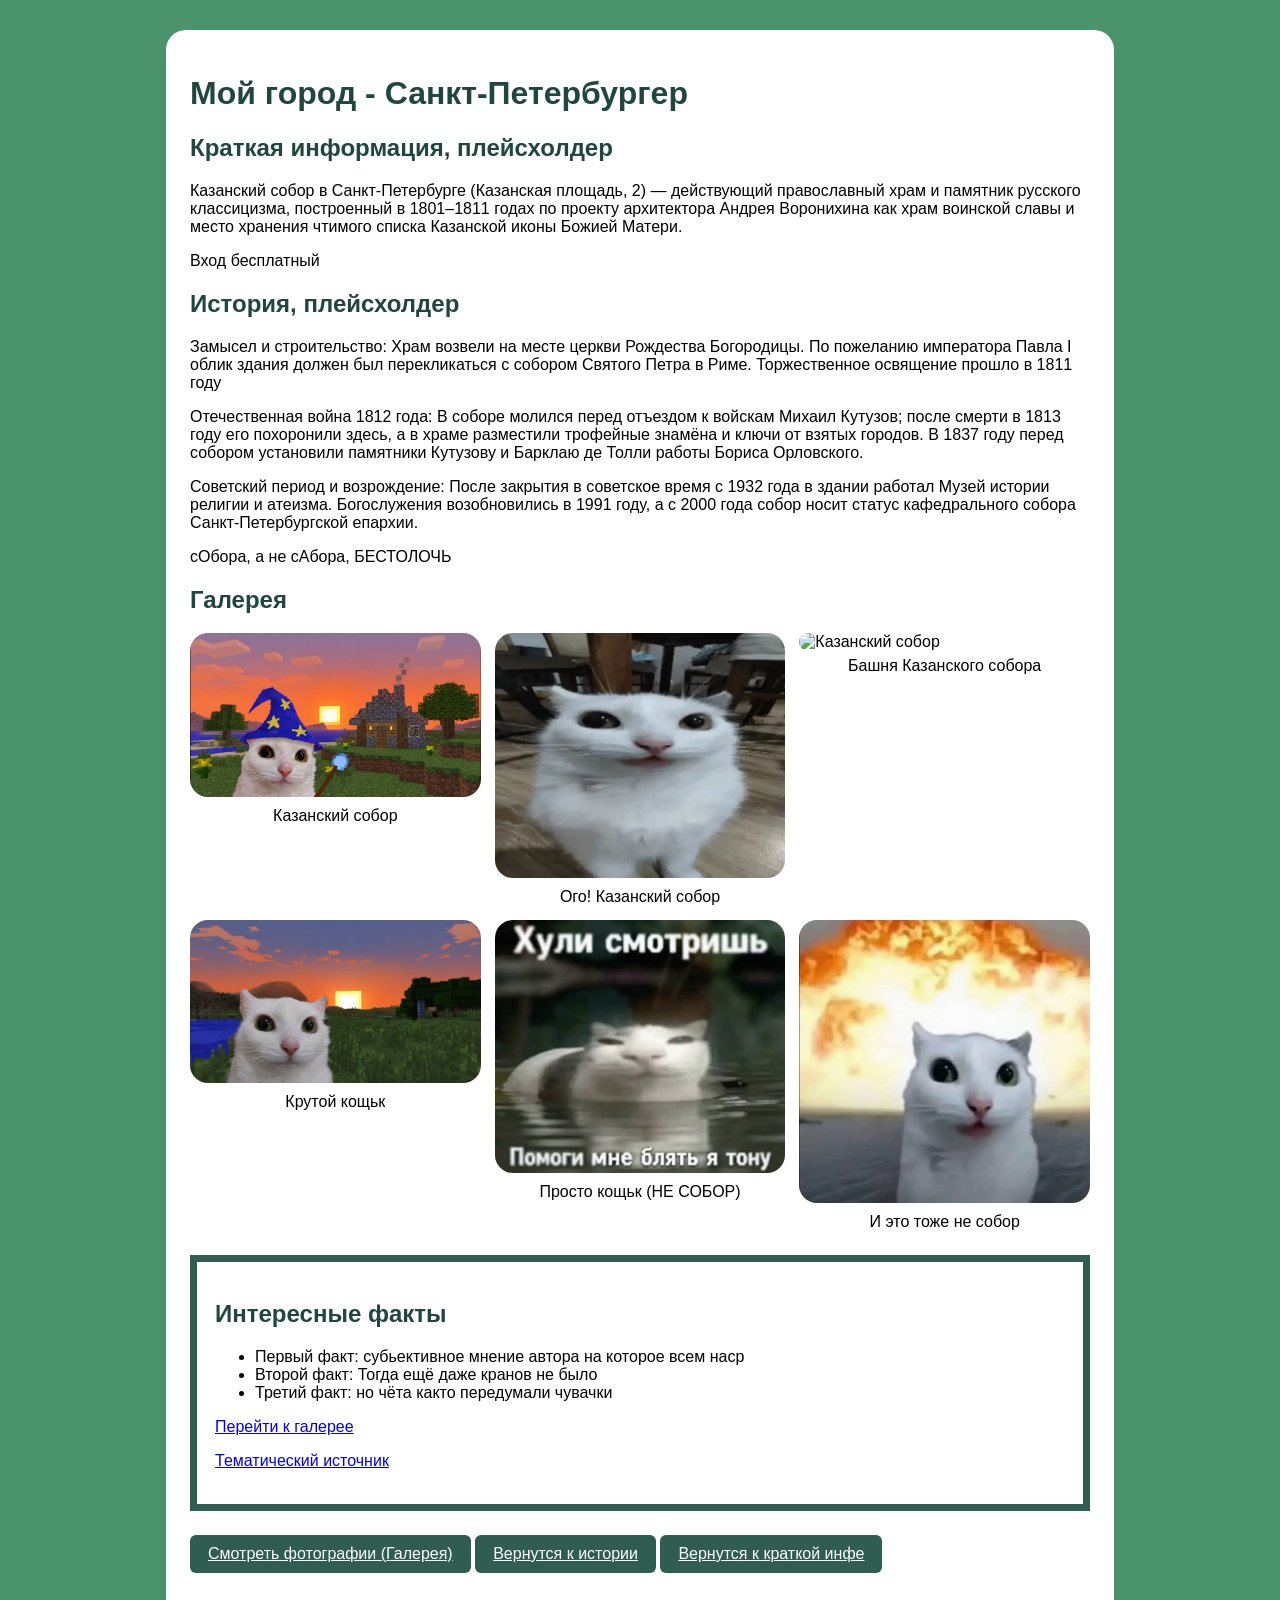
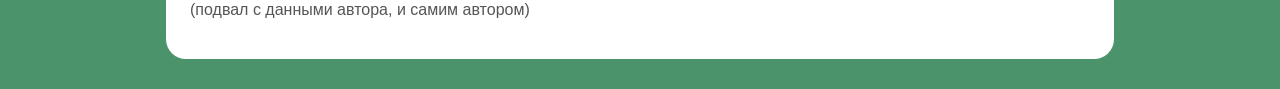
==== index.html @ 9c75c732 "Update index.html" ====
<!DOCTYPE html> 
<html lang="ru"> 
<head> 
<meta charset="UTF-8"> 
<meta name="viewport" content="width=device-width, initial scale=1.0"> 
<title>Название страницы</title> 
	<style> 
body { margin: 0; background: #4b946b; font-family: Arial, sans serif; } 

main { max-width: 900px; margin: 30px auto; padding: 24px; background: white; border-radius: 20px} 

h1 , h2{ color: #21463d; } 

.gallery { display: flex; flex-wrap: wrap; gap: 14px; } 

figure { flex: 1 1 240px; margin: 0; } 

img { width: 100%; height: auto; border-radius: 18px; } 

img:hover { border-radius: 17px; }

figcaption { margin-top: 6px; text-align: center; } 

.facts { margin: 24px 0; padding: 18px; border: 7px solid #2f5d50; } 

.button { display: inline-block; padding: 10px 18px; border-radius: 6px; background: #2f5d50; color: white; } 

.button:hover { background: #173d34; border-radius: 106px; } 

footer { margin-top: 28px; color: #555; } 

	</style> 
</head> 

<body> 
	<main> 
	
	<h1>Мой город - Санкт-Петербургер</h1> 
	<h2 id="info">Краткая информация, плейсхолдер</h2> 

	<p>Казанский собор в Санкт-Петербурге (Казанская площадь, 2) — действующий православный храм и памятник русского классицизма, построенный в 1801–1811 годах по проекту архитектора Андрея Воронихина как храм воинской славы и место хранения чтимого списка Казанской иконы Божией Матери.</p>  
	<p>Вход бесплатный</p> 


	<h2 id="history">История, плейсхолдер</h2> 
	<p>Замысел и строительство: Храм возвели на месте церкви Рождества Богородицы. По пожеланию императора Павла I облик здания должен был перекликаться с собором Святого Петра в Риме. Торжественное освящение прошло в 1811 году</p> 
	<p>Отечественная война 1812 года: В соборе молился перед отъездом к войскам Михаил Кутузов; после смерти в 1813 году его похоронили здесь, а в храме разместили трофейные знамёна и ключи от взятых городов. В 1837 году перед собором установили памятники Кутузову и Барклаю де Толли работы Бориса Орловского.</p> 
	<p>Советский период и возрождение: После закрытия в советское время с 1932 года в здании работал Музей истории религии и атеизма. Богослужения возобновились в 1991 году, а с 2000 года собор носит статус кафедрального собора Санкт-Петербургской епархии.</p> 
	
	<p>сОбора, а не сАбора, БЕСТОЛОЧЬ</p>
	<h2 id="gallery">Галерея</h2>
 
<section class="gallery"> 
<figure>
	<img src="images/wallpaper_1.png" alt="Казанский собор"> 
	<figcaption>Казанский собор</figcaption>
</figure> 

<figure>
	<img src="images/wallpaper_2.png" alt="Казанский собор"> 
	<figcaption>Ого! Казанский собор</figcaption>
</figure> 

<figure>
	<img src="images/wallpaper_3.png" alt="Казанский собор"> 
	<figcaption>Башня Казанского собора</figcaption>
</figure> 

<figure>
	<img src="images/wallpaper_4.png" alt="кощьк в шляпе"> 
	<figcaption>Крутой кощьк</figcaption>
</figure> 

<figure>
	<img src="images/wallpaper_5.png" alt="кощьк"> 
	<figcaption>Просто кощьк (НЕ СОБОР)</figcaption>
</figure> 

<figure>
	<a href="https://reddflower.github.io"> 
		<img src="images/wallpaper_6.png" alt="не собор"> 
	</a>
	<figcaption>И это тоже не собор</figcaption>
</figure> 

</section> 
<section class="facts"> 
<h2>Интересные факты</h2> 

	<ul>
		<li>Первый факт: субьективное мнение автора на которое всем наср</li>
		<li>Второй факт: Тогда ещё даже кранов не было</li>
		<li>Третий факт: но чёта както передумали чувачки</li>
	</ul> 
	
	<p><a href="#gallery">Перейти к галерее</a></p> 
	<p><a href="https://reddflower.github.io" target="_blank">Тематический источник</a></p> 
	</section> 
	
	<a class="button" href="#gallery">Смотреть фотографии (Галерея)</a> 
	<a class="button" href="#history">Вернутся к истории</a> 
	<a class="button" href="#info">Вернутся к краткой инфе</a> 
	
	<footer><p>(подвал с данными автора, и самим автором)</p></footer> 
	</main> 
</body> 
</html>
</body>
</html>
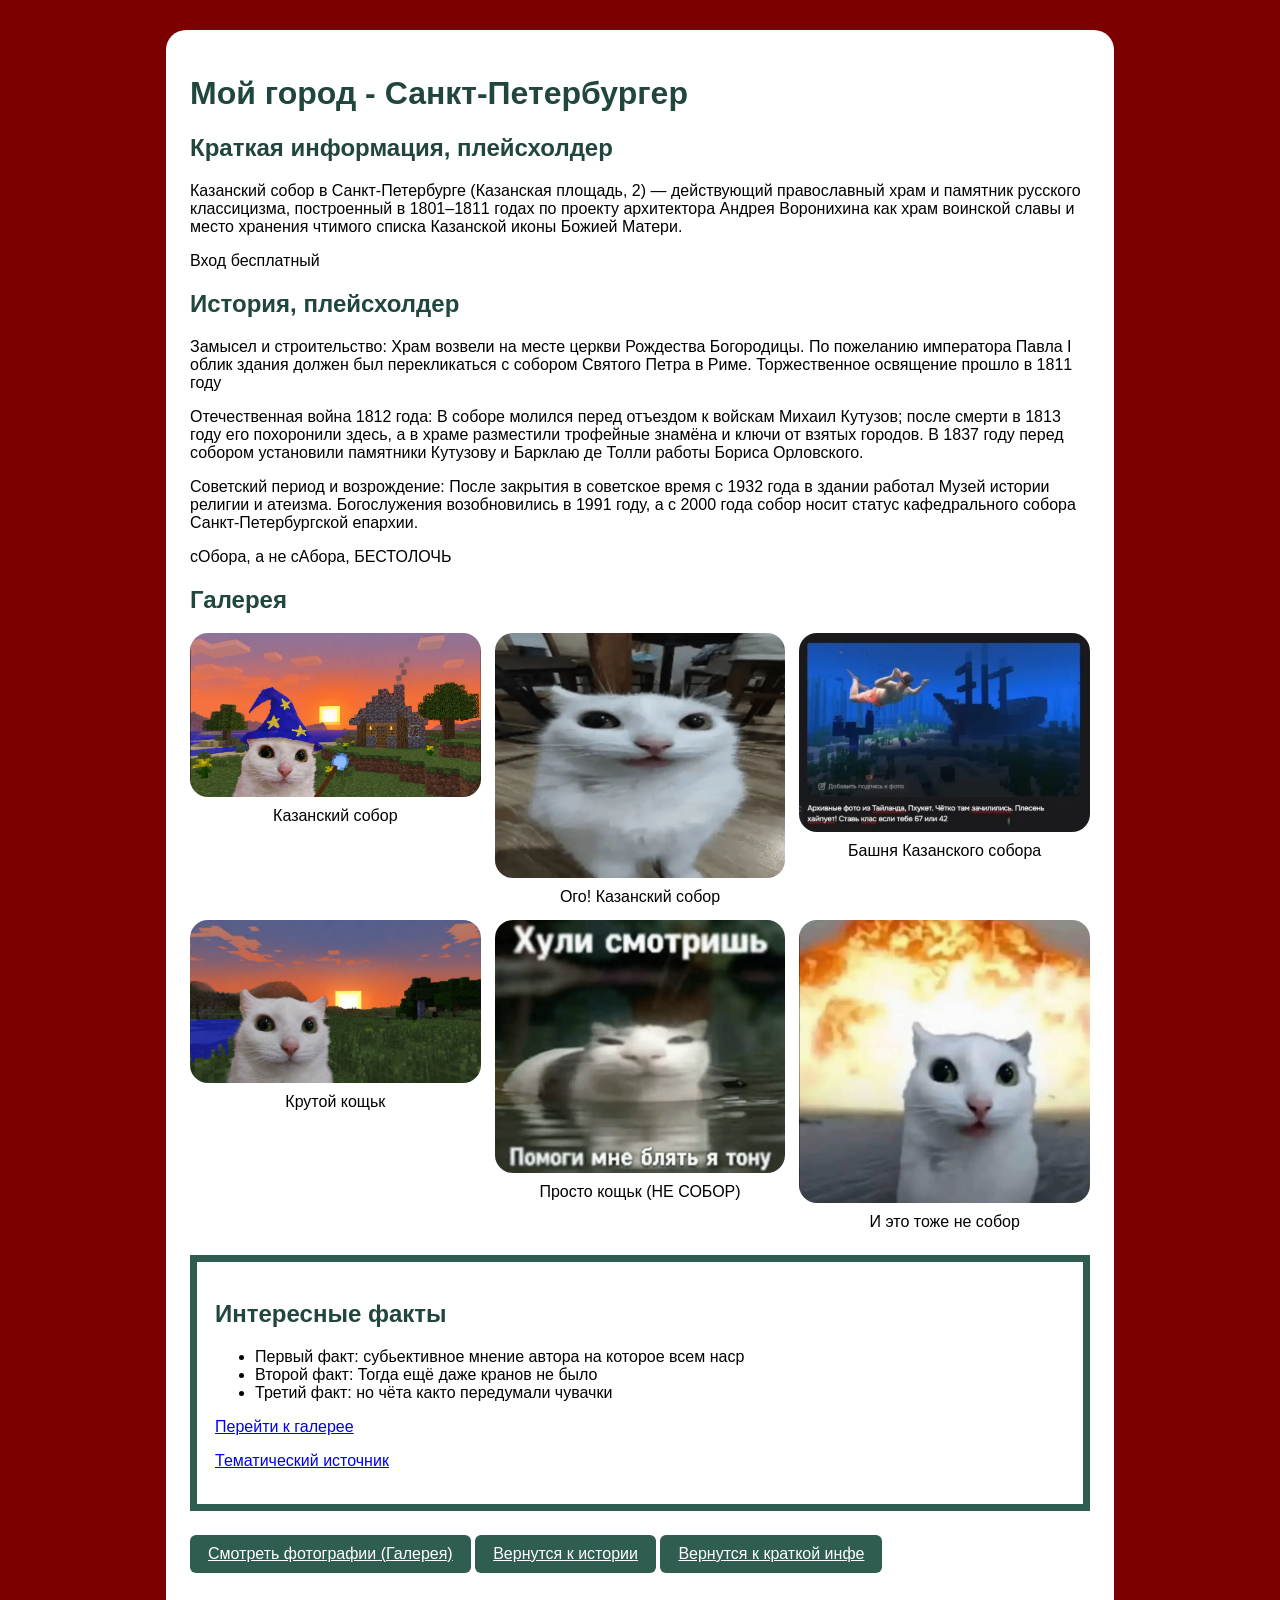
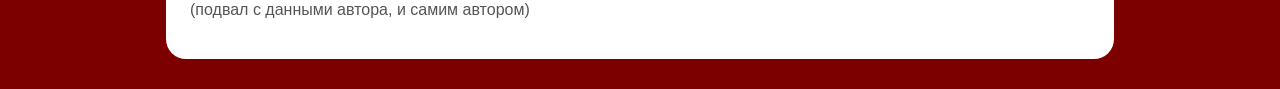
==== commit ce81e083: "Update index.html" ====
--- a/index.html
+++ b/index.html
@@ -3,9 +3,10 @@
 <head> 
 <meta charset="UTF-8"> 
 <meta name="viewport" content="width=device-width, initial scale=1.0"> 
-<title>Название страницы</title> 
+<title>SPERMA.TXT</title> 
+<link rel="icon" href="/images/icons/file.png" type="image/png">
 	<style> 
-body { margin: 0; background: #4b946b; font-family: Arial, sans serif; } 
+body { margin: 0; background: #7d0000; font-family: Arial, sans serif; } 
 
 main { max-width: 900px; margin: 30px auto; padding: 24px; background: white; border-radius: 20px} 
 
@@ -62,7 +63,7 @@
 </figure> 
 
 <figure>
-	<img src="images/wallpaper_3.png" alt="Казанский собор"> 
+	<img src="images/wallpaper_3.jpg" alt="Казанский собор"> 
 	<figcaption>Башня Казанского собора</figcaption>
 </figure> 
 
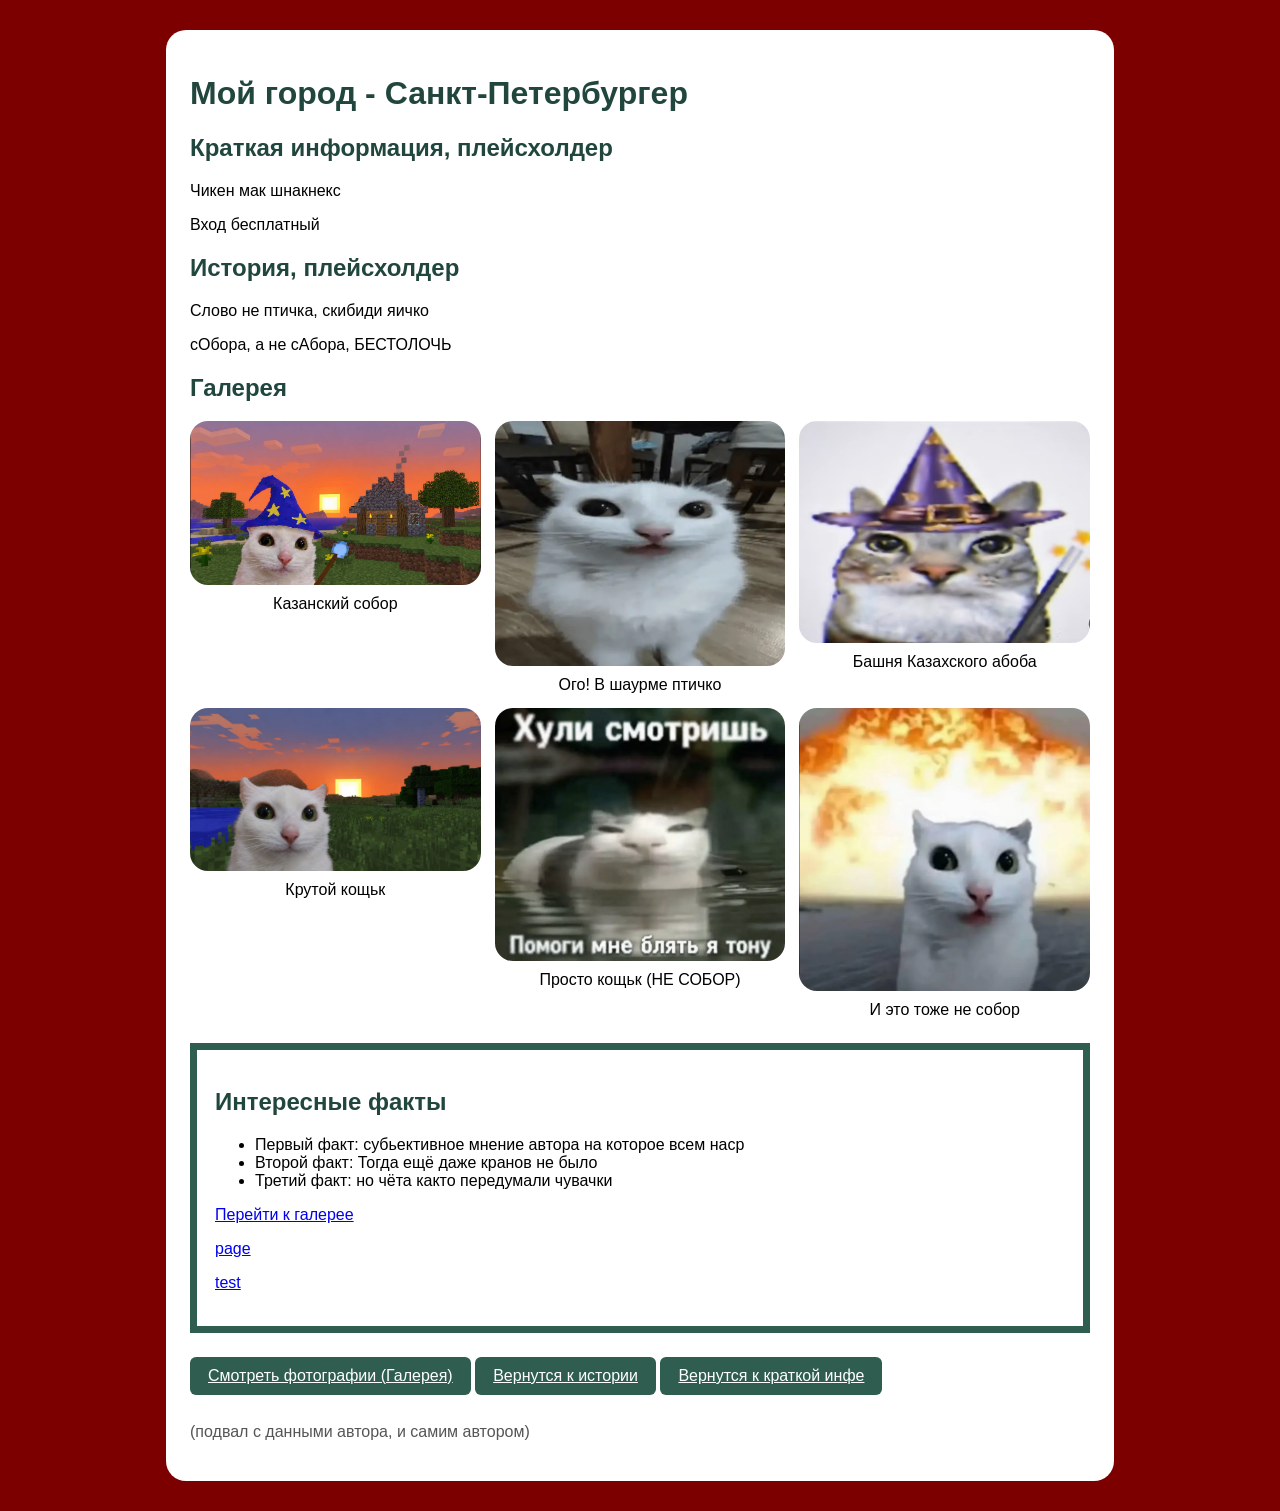
==== commit d2705b5f: "Update index.html" ====
--- a/index.html
+++ b/index.html
@@ -39,14 +39,12 @@
 	<h1>Мой город - Санкт-Петербургер</h1> 
 	<h2 id="info">Краткая информация, плейсхолдер</h2> 
 
-	<p>Казанский собор в Санкт-Петербурге (Казанская площадь, 2) — действующий православный храм и памятник русского классицизма, построенный в 1801–1811 годах по проекту архитектора Андрея Воронихина как храм воинской славы и место хранения чтимого списка Казанской иконы Божией Матери.</p>  
+	<p>Чикен мак шнакнекс</p>  
 	<p>Вход бесплатный</p> 
 
 
 	<h2 id="history">История, плейсхолдер</h2> 
-	<p>Замысел и строительство: Храм возвели на месте церкви Рождества Богородицы. По пожеланию императора Павла I облик здания должен был перекликаться с собором Святого Петра в Риме. Торжественное освящение прошло в 1811 году</p> 
-	<p>Отечественная война 1812 года: В соборе молился перед отъездом к войскам Михаил Кутузов; после смерти в 1813 году его похоронили здесь, а в храме разместили трофейные знамёна и ключи от взятых городов. В 1837 году перед собором установили памятники Кутузову и Барклаю де Толли работы Бориса Орловского.</p> 
-	<p>Советский период и возрождение: После закрытия в советское время с 1932 года в здании работал Музей истории религии и атеизма. Богослужения возобновились в 1991 году, а с 2000 года собор носит статус кафедрального собора Санкт-Петербургской епархии.</p> 
+	<p>Слово не птичка, скибиди яичко</p> 
 	
 	<p>сОбора, а не сАбора, БЕСТОЛОЧЬ</p>
 	<h2 id="gallery">Галерея</h2>
@@ -59,12 +57,12 @@
 
 <figure>
 	<img src="images/wallpaper_2.png" alt="Казанский собор"> 
-	<figcaption>Ого! Казанский собор</figcaption>
+	<figcaption>Ого! В шаурме птичко</figcaption>
 </figure> 
 
 <figure>
-	<img src="images/wallpaper_3.jpg" alt="Казанский собор"> 
-	<figcaption>Башня Казанского собора</figcaption>
+	<img src="images/wallpaper_7.jpg" alt="Казанский собор"> 
+	<figcaption>Башня Казахского абоба</figcaption>
 </figure> 
 
 <figure>
@@ -95,7 +93,8 @@
 	</ul> 
 	
 	<p><a href="#gallery">Перейти к галерее</a></p> 
-	<p><a href="https://reddflower.github.io" target="_blank">Тематический источник</a></p> 
+	<p><a href="https://reddflower.github.io/page" target="_blank">page</a></p> 
+	<p><a href="https://reddflower.github.io/test" target="_blank">test</a></p> 
 	</section> 
 	
 	<a class="button" href="#gallery">Смотреть фотографии (Галерея)</a> 
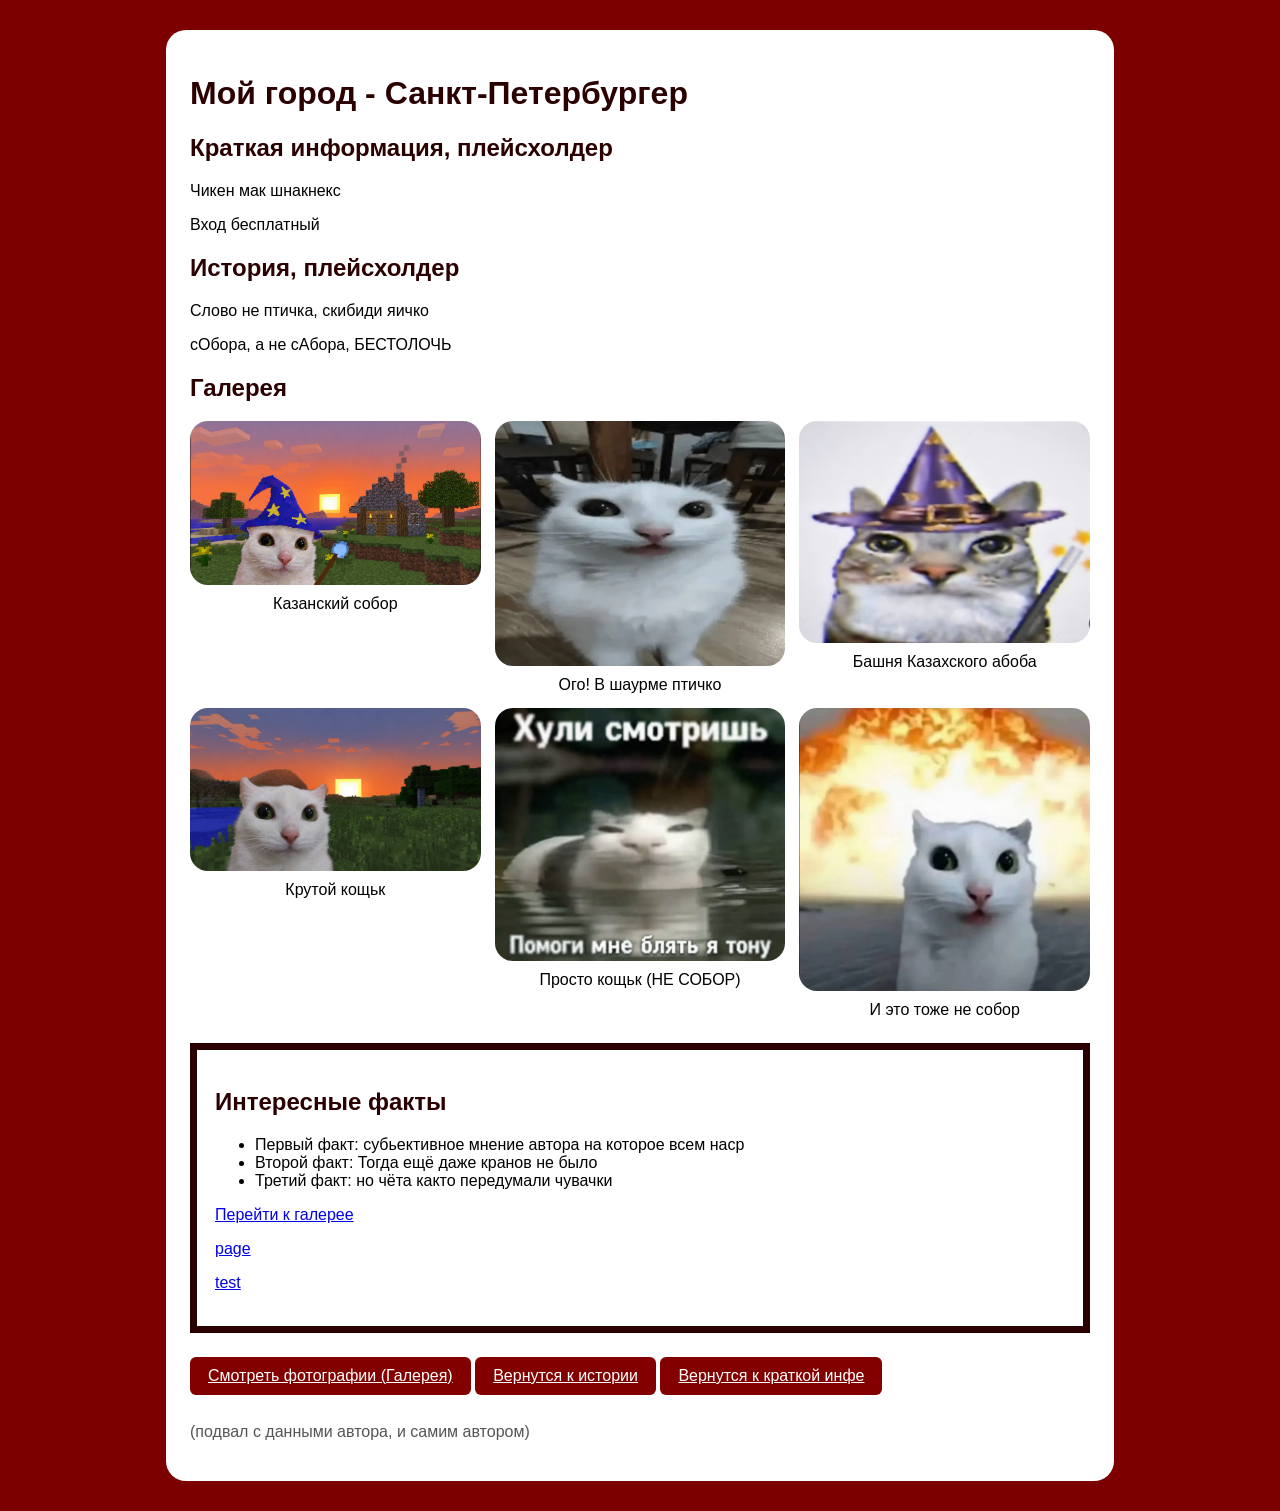
==== commit 0131cbb4: "Update index.html" ====
--- a/index.html
+++ b/index.html
@@ -10,7 +10,7 @@
 
 main { max-width: 900px; margin: 30px auto; padding: 24px; background: white; border-radius: 20px} 
 
-h1 , h2{ color: #21463d; } 
+h1 , h2{ color: #2b0000; } 
 
 .gallery { display: flex; flex-wrap: wrap; gap: 14px; } 
 
@@ -22,11 +22,11 @@
 
 figcaption { margin-top: 6px; text-align: center; } 
 
-.facts { margin: 24px 0; padding: 18px; border: 7px solid #2f5d50; } 
+.facts { margin: 24px 0; padding: 18px; border: 7px solid #2b0000; } 
 
-.button { display: inline-block; padding: 10px 18px; border-radius: 6px; background: #2f5d50; color: white; } 
+.button { display: inline-block; padding: 10px 18px; border-radius: 6px; background: #820000; color: white; } 
 
-.button:hover { background: #173d34; border-radius: 106px; } 
+.button:hover { background: #2b0000; border-radius: 106px; } 
 
 footer { margin-top: 28px; color: #555; } 
 
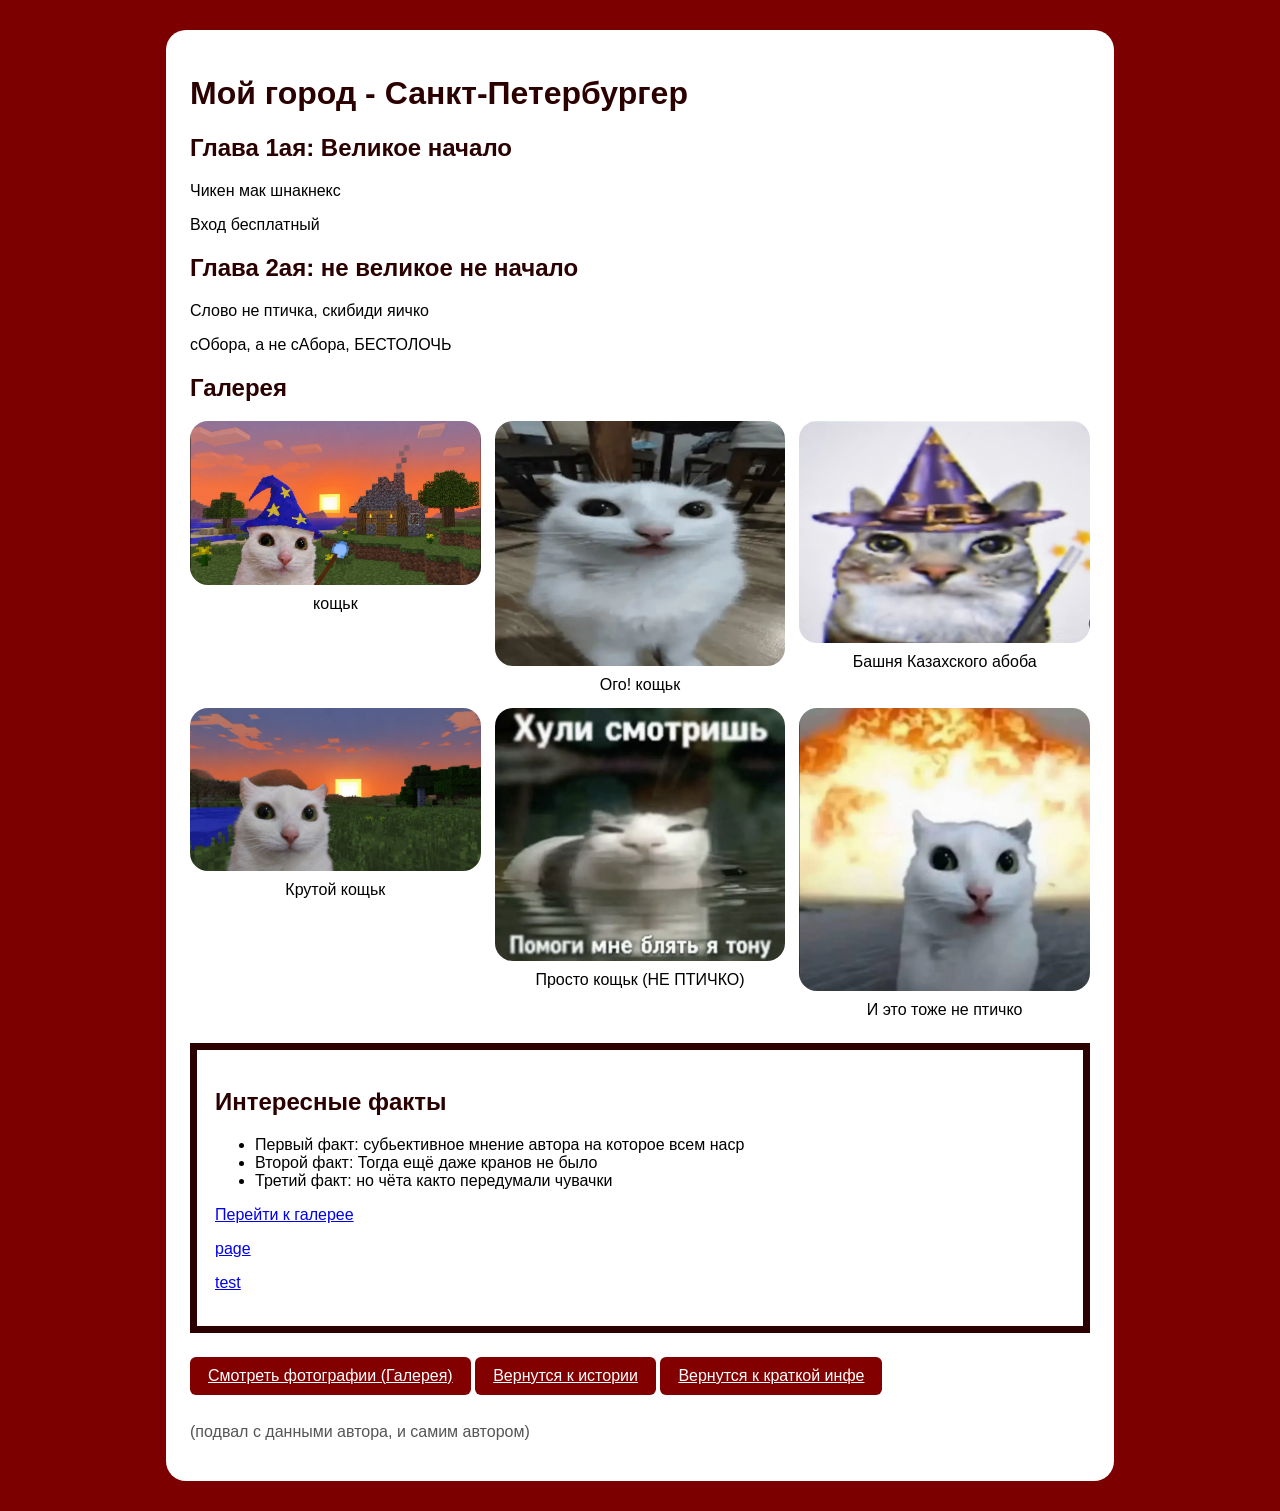
==== commit ed18bec6: "Update index.html" ====
--- a/index.html
+++ b/index.html
@@ -3,7 +3,7 @@
 <head> 
 <meta charset="UTF-8"> 
 <meta name="viewport" content="width=device-width, initial scale=1.0"> 
-<title>SPERMA.TXT</title> 
+<title>NAME.TXT</title> 
 <link rel="icon" href="/images/icons/file.png" type="image/png">
 	<style> 
 body { margin: 0; background: #7d0000; font-family: Arial, sans serif; } 
@@ -37,13 +37,13 @@
 	<main> 
 	
 	<h1>Мой город - Санкт-Петербургер</h1> 
-	<h2 id="info">Краткая информация, плейсхолдер</h2> 
+	<h2 id="info">Глава 1ая: Великое начало</h2> 
 
 	<p>Чикен мак шнакнекс</p>  
 	<p>Вход бесплатный</p> 
 
 
-	<h2 id="history">История, плейсхолдер</h2> 
+	<h2 id="history">Глава 2ая: не великое не начало</h2> 
 	<p>Слово не птичка, скибиди яичко</p> 
 	
 	<p>сОбора, а не сАбора, БЕСТОЛОЧЬ</p>
@@ -52,12 +52,12 @@
 <section class="gallery"> 
 <figure>
 	<img src="images/wallpaper_1.png" alt="Казанский собор"> 
-	<figcaption>Казанский собор</figcaption>
+	<figcaption>кощьк</figcaption>
 </figure> 
 
 <figure>
 	<img src="images/wallpaper_2.png" alt="Казанский собор"> 
-	<figcaption>Ого! В шаурме птичко</figcaption>
+	<figcaption>Ого! кощьк</figcaption>
 </figure> 
 
 <figure>
@@ -72,14 +72,14 @@
 
 <figure>
 	<img src="images/wallpaper_5.png" alt="кощьк"> 
-	<figcaption>Просто кощьк (НЕ СОБОР)</figcaption>
+	<figcaption>Просто кощьк (НЕ ПТИЧКО)</figcaption>
 </figure> 
 
 <figure>
 	<a href="https://reddflower.github.io"> 
 		<img src="images/wallpaper_6.png" alt="не собор"> 
 	</a>
-	<figcaption>И это тоже не собор</figcaption>
+	<figcaption>И это тоже не птичко</figcaption>
 </figure> 
 
 </section> 
